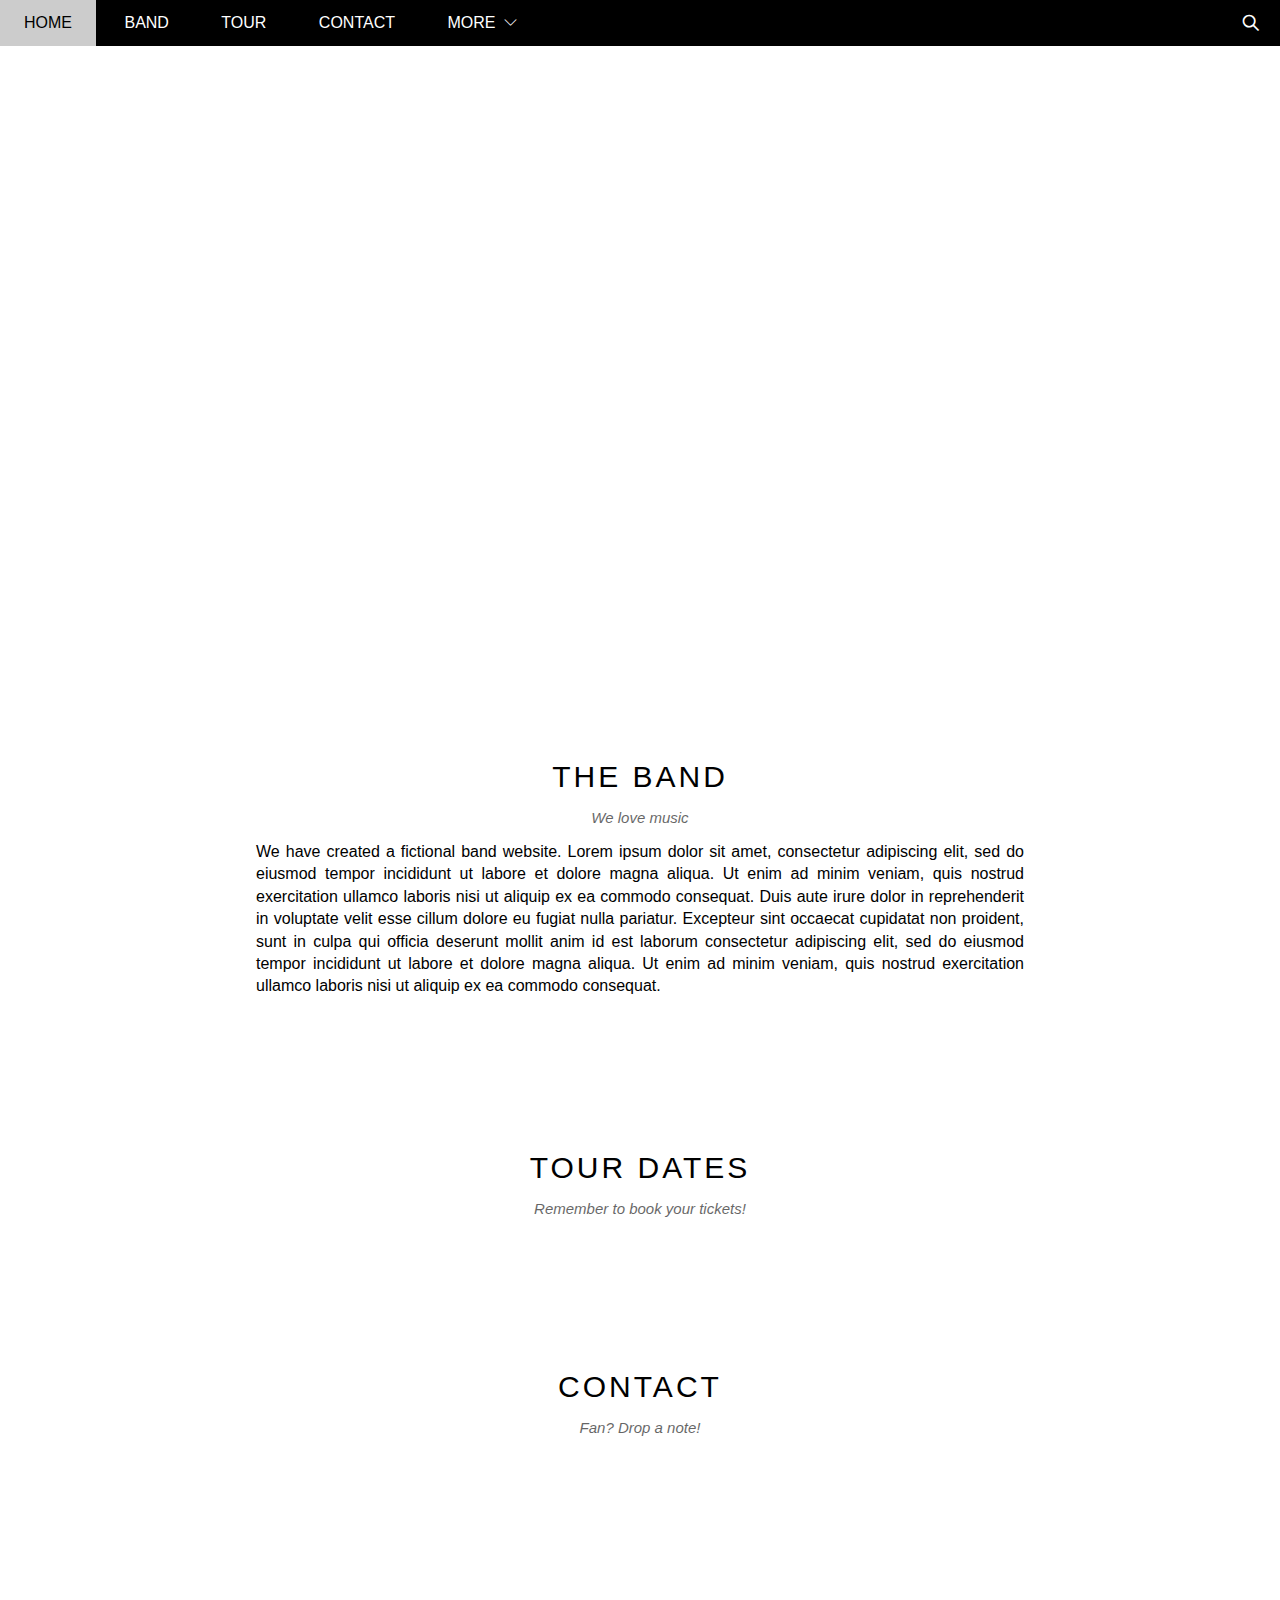
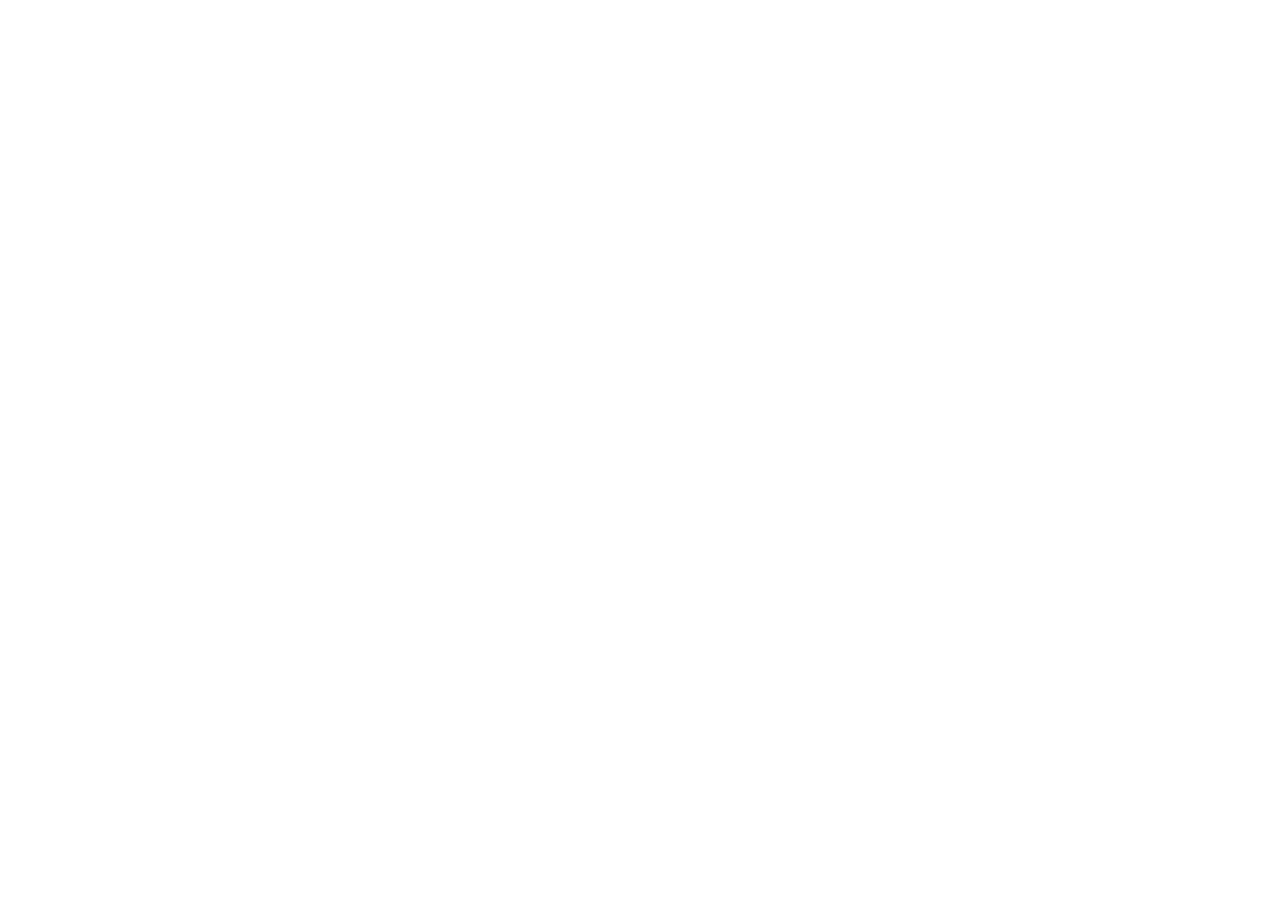
==== w3_band/index.html @ b9af2c39 "The Band website" ====
<!DOCTYPE html>
<html lang="en">
<head>
    <meta charset="UTF-8">
    <meta name="viewport" content="width=device-width, initial-scale=1.0">
    <title>Document</title>
    <link rel="stylesheet" href="./assets/css/style.css">
    <link rel="stylesheet" href="./assets/fonts/themify-icons/themify-icons.css">
</head>
<body>
    <div id="main">
        <div id="header">
            <!--Begin nav-->
            <ul id="nav">
                <li><a href="">Home</a></li>
                <li><a href="">Band</a></li>
                <li><a href="">Tour</a></li>
                <li><a href="">Contact</a></li>
                <li>
                    <a href="">
                        More&nbsp;
                        <i class="nav-arrow-down ti-angle-down"></i>
                    </a>
                    <ul class="subnav">
                        <li><a href="">Merchandise</a></li>
                        <li><a href="">Extras</a></li>
                        <li><a href="">Media</a></li>
                    </ul>
                </li>
            </ul>
            <!--End nav-->
            <!--Begin search-->
            <div class="search-btn">
                <i class="search-icon ti-search"></i>
            </div>
            <!--End search-->
        </div>
        <div id="slider">
            <div class="text-content">
                <h2 class="text-title">Chicago</h2>
                <p class="text-desc">Nghiêm Xuân Hiếu is the leader of our band</p>
            </div>
        </div>
        <div id="content">
            <div class="section">
                <h2 class="section-title">THE BAND</h2>
                <i class="section-sub-title">We love music</i>
                <p class="about-desc">
                    We have created a fictional band website. Lorem ipsum dolor sit amet, consectetur adipiscing elit, sed do eiusmod tempor incididunt ut labore et dolore magna aliqua. Ut enim ad minim veniam, quis nostrud exercitation ullamco laboris nisi ut aliquip ex ea commodo consequat. Duis aute irure dolor in reprehenderit in voluptate velit esse cillum dolore eu fugiat nulla pariatur. Excepteur sint occaecat cupidatat non proident, sunt in culpa qui officia deserunt mollit anim id est laborum consectetur adipiscing elit, sed do eiusmod tempor incididunt ut labore et dolore magna aliqua. Ut enim ad minim veniam, quis nostrud exercitation ullamco laboris nisi ut aliquip ex ea commodo consequat.

                </p>

            </div>
            <div class="section">
                <h2 class="section-title">TOUR DATES</h2>
                <i class="section-sub-title">Remember to book your tickets!</i>
                
            </div>
            <div class="section">
                <h2 class="section-title">CONTACT</h2>
                <i class="section-sub-title">Fan? Drop a note!</i>
                
            </div>
        </div>
        <div id="footer">

        </div>
    </div>
</body>
</html>
---- w3_band/assets/css/style.css ----
/* Reset CSS */
* {
    padding: 0;
    margin: 0;
    box-sizing: border-box;
}

html {
    font-family: Arial, Helvetica, sans-serif;
}

/* 
1. Từ ngoài vào trong
2. Từ trên xuống dưới
3. Tổng quan đến chi tiết
*/

/* 
1. Vị trí
2. Kích thước (width, height)
3. Màu sắc
4. Kiểu dáng (kiểu chữ, tròn, vuông, ...)
*/

#main {

}

#header {
    height: 46px;
    background-color: black;
    position: fixed;
    top: 0;
    left: 0;
    right: 0;
    z-index: 1;
}
#nav {
    display: inline-block;
}

#nav, .subnav {
    list-style-type: none;
}

#nav > li {
    display: inline-block;
    
}

#nav li {
    position: relative;
}

#nav .nav-arrow-down {
    font-size: 13px;
    margin-left: auto;
}

#nav > li > a {
    color: white;
    text-transform: uppercase;
}

#nav li a {
    text-decoration: none;
    line-height: 46px;
    padding: 0 24px;
    display: block;
}

#nav li:hover .subnav {
    display: block;
}

#nav > li:hover > a,
#nav .subnav li:hover a {
    color: black;
    background-color: #ccc;
}

#nav .subnav {
    display: none;
    min-width: 160px;
    position: absolute;
    background-color: #fff;
    box-shadow: 0 0 10px rgba(0, 0, 0, 0.3);
    top: 100%;
    left: 0;
}

#nav .subnav a {
    color: black;
    padding: 0 12px;
    line-height: 38px;
}

#nav .subnav li {
    color: black;
}

#header .search-btn {
    float: right;
    padding: 0 21px;
}

#header .search-btn:hover {
    background-color: #ff4336;
    cursor: pointer;
}

#header .search-icon {
    color: #fff;
    font-size: 16px;
    line-height: 46px;
    font-weight: bold;

}

#slider {
    margin-top: 46px;
    background: url(/HTML-CSS/w3_band/assets/img/slider/chicago.jpg) top center / cover no-repeat;
    padding-top: 50%;
    position: relative;
}

#slider .text-content {
    position: absolute;
    right: 0;
    left: 0;
    bottom: 47px;
    color: #fff;
    text-align: center;
    /* width: 100%; */
    /* OR */
    /* transform: translateX(-50%); */
}

#slider .text-title {
    font-weight: 500;
    font-size: 24px;
    margin: 10px 0;
}

#slider .text-desc {
    font-size: 15px;
    margin: 15px 0 0 0;

}

#content {
    height: 1820px;
}

#content .section {
    width: 800px;
    margin: 0 auto;
    text-align: center;
    padding: 64px 16px;
}

#content .section .section-title {
    margin: 10px auto;
    font-weight: 500;
    letter-spacing: 3px;
    font-size: 30px;

}

#content .section .section-sub-title {
    font-size: 15px;
    opacity: 0.6;
    margin: 15px auto;
    display: block;

}

#content .section .about-desc {
    text-align: justify;
    margin: 15px auto;
    line-height: 1.4;

}


#footer {

}
---- w3_band/assets/fonts/themify-icons/themify-icons.css ----
@font-face {
	font-family: 'themify';
	src:url('fonts/themify.eot?-fvbane');
	src:url('fonts/themify.eot?#iefix-fvbane') format('embedded-opentype'),
		url('fonts/themify.woff?-fvbane') format('woff'),
		url('fonts/themify.ttf?-fvbane') format('truetype'),
		url('fonts/themify.svg?-fvbane#themify') format('svg');
	font-weight: normal;
	font-style: normal;
}

[class^="ti-"], [class*=" ti-"] {
	font-family: 'themify';
	speak: none;
	font-style: normal;
	font-weight: normal;
	font-variant: normal;
	text-transform: none;
	line-height: 1;

	/* Better Font Rendering =========== */
	-webkit-font-smoothing: antialiased;
	-moz-osx-font-smoothing: grayscale;
}

.ti-wand:before {
	content: "\e600";
}
.ti-volume:before {
	content: "\e601";
}
.ti-user:before {
	content: "\e602";
}
.ti-unlock:before {
	content: "\e603";
}
.ti-unlink:before {
	content: "\e604";
}
.ti-trash:before {
	content: "\e605";
}
.ti-thought:before {
	content: "\e606";
}
.ti-target:before {
	content: "\e607";
}
.ti-tag:before {
	content: "\e608";
}
.ti-tablet:before {
	content: "\e609";
}
.ti-star:before {
	content: "\e60a";
}
.ti-spray:before {
	content: "\e60b";
}
.ti-signal:before {
	content: "\e60c";
}
.ti-shopping-cart:before {
	content: "\e60d";
}
.ti-shopping-cart-full:before {
	content: "\e60e";
}
.ti-settings:before {
	content: "\e60f";
}
.ti-search:before {
	content: "\e610";
}
.ti-zoom-in:before {
	content: "\e611";
}
.ti-zoom-out:before {
	content: "\e612";
}
.ti-cut:before {
	content: "\e613";
}
.ti-ruler:before {
	content: "\e614";
}
.ti-ruler-pencil:before {
	content: "\e615";
}
.ti-ruler-alt:before {
	content: "\e616";
}
.ti-bookmark:before {
	content: "\e617";
}
.ti-bookmark-alt:before {
	content: "\e618";
}
.ti-reload:before {
	content: "\e619";
}
.ti-plus:before {
	content: "\e61a";
}
.ti-pin:before {
	content: "\e61b";
}
.ti-pencil:before {
	content: "\e61c";
}
.ti-pencil-alt:before {
	content: "\e61d";
}
.ti-paint-roller:before {
	content: "\e61e";
}
.ti-paint-bucket:before {
	content: "\e61f";
}
.ti-na:before {
	content: "\e620";
}
.ti-mobile:before {
	content: "\e621";
}
.ti-minus:before {
	content: "\e622";
}
.ti-medall:before {
	content: "\e623";
}
.ti-medall-alt:before {
	content: "\e624";
}
.ti-marker:before {
	content: "\e625";
}
.ti-marker-alt:before {
	content: "\e626";
}
.ti-arrow-up:before {
	content: "\e627";
}
.ti-arrow-right:before {
	content: "\e628";
}
.ti-arrow-left:before {
	content: "\e629";
}
.ti-arrow-down:before {
	content: "\e62a";
}
.ti-lock:before {
	content: "\e62b";
}
.ti-location-arrow:before {
	content: "\e62c";
}
.ti-link:before {
	content: "\e62d";
}
.ti-layout:before {
	content: "\e62e";
}
.ti-layers:before {
	content: "\e62f";
}
.ti-layers-alt:before {
	content: "\e630";
}
.ti-key:before {
	content: "\e631";
}
.ti-import:before {
	content: "\e632";
}
.ti-image:before {
	content: "\e633";
}
.ti-heart:before {
	content: "\e634";
}
.ti-heart-broken:before {
	content: "\e635";
}
.ti-hand-stop:before {
	content: "\e636";
}
.ti-hand-open:before {
	content: "\e637";
}
.ti-hand-drag:before {
	content: "\e638";
}
.ti-folder:before {
	content: "\e639";
}
.ti-flag:before {
	content: "\e63a";
}
.ti-flag-alt:before {
	content: "\e63b";
}
.ti-flag-alt-2:before {
	content: "\e63c";
}
.ti-eye:before {
	content: "\e63d";
}
.ti-export:before {
	content: "\e63e";
}
.ti-exchange-vertical:before {
	content: "\e63f";
}
.ti-desktop:before {
	content: "\e640";
}
.ti-cup:before {
	content: "\e641";
}
.ti-crown:before {
	content: "\e642";
}
.ti-comments:before {
	content: "\e643";
}
.ti-comment:before {
	content: "\e644";
}
.ti-comment-alt:before {
	content: "\e645";
}
.ti-close:before {
	content: "\e646";
}
.ti-clip:before {
	content: "\e647";
}
.ti-angle-up:before {
	content: "\e648";
}
.ti-angle-right:before {
	content: "\e649";
}
.ti-angle-left:before {
	content: "\e64a";
}
.ti-angle-down:before {
	content: "\e64b";
}
.ti-check:before {
	content: "\e64c";
}
.ti-check-box:before {
	content: "\e64d";
}
.ti-camera:before {
	content: "\e64e";
}
.ti-announcement:before {
	content: "\e64f";
}
.ti-brush:before {
	content: "\e650";
}
.ti-briefcase:before {
	content: "\e651";
}
.ti-bolt:before {
	content: "\e652";
}
.ti-bolt-alt:before {
	content: "\e653";
}
.ti-blackboard:before {
	content: "\e654";
}
.ti-bag:before {
	content: "\e655";
}
.ti-move:before {
	content: "\e656";
}
.ti-arrows-vertical:before {
	content: "\e657";
}
.ti-arrows-horizontal:before {
	content: "\e658";
}
.ti-fullscreen:before {
	content: "\e659";
}
.ti-arrow-top-right:before {
	content: "\e65a";
}
.ti-arrow-top-left:before {
	content: "\e65b";
}
.ti-arrow-circle-up:before {
	content: "\e65c";
}
.ti-arrow-circle-right:before {
	content: "\e65d";
}
.ti-arrow-circle-left:before {
	content: "\e65e";
}
.ti-arrow-circle-down:before {
	content: "\e65f";
}
.ti-angle-double-up:before {
	content: "\e660";
}
.ti-angle-double-right:before {
	content: "\e661";
}
.ti-angle-double-left:before {
	content: "\e662";
}
.ti-angle-double-down:before {
	content: "\e663";
}
.ti-zip:before {
	content: "\e664";
}
.ti-world:before {
	content: "\e665";
}
.ti-wheelchair:before {
	content: "\e666";
}
.ti-view-list:before {
	content: "\e667";
}
.ti-view-list-alt:before {
	content: "\e668";
}
.ti-view-grid:before {
	content: "\e669";
}
.ti-uppercase:before {
	content: "\e66a";
}
.ti-upload:before {
	content: "\e66b";
}
.ti-underline:before {
	content: "\e66c";
}
.ti-truck:before {
	content: "\e66d";
}
.ti-timer:before {
	content: "\e66e";
}
.ti-ticket:before {
	content: "\e66f";
}
.ti-thumb-up:before {
	content: "\e670";
}
.ti-thumb-down:before {
	content: "\e671";
}
.ti-text:before {
	content: "\e672";
}
.ti-stats-up:before {
	content: "\e673";
}
.ti-stats-down:before {
	content: "\e674";
}
.ti-split-v:before {
	content: "\e675";
}
.ti-split-h:before {
	content: "\e676";
}
.ti-smallcap:before {
	content: "\e677";
}
.ti-shine:before {
	content: "\e678";
}
.ti-shift-right:before {
	content: "\e679";
}
.ti-shift-left:before {
	content: "\e67a";
}
.ti-shield:before {
	content: "\e67b";
}
.ti-notepad:before {
	content: "\e67c";
}
.ti-server:before {
	content: "\e67d";
}
.ti-quote-right:before {
	content: "\e67e";
}
.ti-quote-left:before {
	content: "\e67f";
}
.ti-pulse:before {
	content: "\e680";
}
.ti-printer:before {
	content: "\e681";
}
.ti-power-off:before {
	content: "\e682";
}
.ti-plug:before {
	content: "\e683";
}
.ti-pie-chart:before {
	content: "\e684";
}
.ti-paragraph:before {
	content: "\e685";
}
.ti-panel:before {
	content: "\e686";
}
.ti-package:before {
	content: "\e687";
}
.ti-music:before {
	content: "\e688";
}
.ti-music-alt:before {
	content: "\e689";
}
.ti-mouse:before {
	content: "\e68a";
}
.ti-mouse-alt:before {
	content: "\e68b";
}
.ti-money:before {
	content: "\e68c";
}
.ti-microphone:before {
	content: "\e68d";
}
.ti-menu:before {
	content: "\e68e";
}
.ti-menu-alt:before {
	content: "\e68f";
}
.ti-map:before {
	content: "\e690";
}
.ti-map-alt:before {
	content: "\e691";
}
.ti-loop:before {
	content: "\e692";
}
.ti-location-pin:before {
	content: "\e693";
}
.ti-list:before {
	content: "\e694";
}
.ti-light-bulb:before {
	content: "\e695";
}
.ti-Italic:before {
	content: "\e696";
}
.ti-info:before {
	content: "\e697";
}
.ti-infinite:before {
	content: "\e698";
}
.ti-id-badge:before {
	content: "\e699";
}
.ti-hummer:before {
	content: "\e69a";
}
.ti-home:before {
	content: "\e69b";
}
.ti-help:before {
	content: "\e69c";
}
.ti-headphone:before {
	content: "\e69d";
}
.ti-harddrives:before {
	content: "\e69e";
}
.ti-harddrive:before {
	content: "\e69f";
}
.ti-gift:before {
	content: "\e6a0";
}
.ti-game:before {
	content: "\e6a1";
}
.ti-filter:before {
	content: "\e6a2";
}
.ti-files:before {
	content: "\e6a3";
}
.ti-file:before {
	content: "\e6a4";
}
.ti-eraser:before {
	content: "\e6a5";
}
.ti-envelope:before {
	content: "\e6a6";
}
.ti-download:before {
	content: "\e6a7";
}
.ti-direction:before {
	content: "\e6a8";
}
.ti-direction-alt:before {
	content: "\e6a9";
}
.ti-dashboard:before {
	content: "\e6aa";
}
.ti-control-stop:before {
	content: "\e6ab";
}
.ti-control-shuffle:before {
	content: "\e6ac";
}
.ti-control-play:before {
	content: "\e6ad";
}
.ti-control-pause:before {
	content: "\e6ae";
}
.ti-control-forward:before {
	content: "\e6af";
}
.ti-control-backward:before {
	content: "\e6b0";
}
.ti-cloud:before {
	content: "\e6b1";
}
.ti-cloud-up:before {
	content: "\e6b2";
}
.ti-cloud-down:before {
	content: "\e6b3";
}
.ti-clipboard:before {
	content: "\e6b4";
}
.ti-car:before {
	content: "\e6b5";
}
.ti-calendar:before {
	content: "\e6b6";
}
.ti-book:before {
	content: "\e6b7";
}
.ti-bell:before {
	content: "\e6b8";
}
.ti-basketball:before {
	content: "\e6b9";
}
.ti-bar-chart:before {
	content: "\e6ba";
}
.ti-bar-chart-alt:before {
	content: "\e6bb";
}
.ti-back-right:before {
	content: "\e6bc";
}
.ti-back-left:before {
	content: "\e6bd";
}
.ti-arrows-corner:before {
	content: "\e6be";
}
.ti-archive:before {
	content: "\e6bf";
}
.ti-anchor:before {
	content: "\e6c0";
}
.ti-align-right:before {
	content: "\e6c1";
}
.ti-align-left:before {
	content: "\e6c2";
}
.ti-align-justify:before {
	content: "\e6c3";
}
.ti-align-center:before {
	content: "\e6c4";
}
.ti-alert:before {
	content: "\e6c5";
}
.ti-alarm-clock:before {
	content: "\e6c6";
}
.ti-agenda:before {
	content: "\e6c7";
}
.ti-write:before {
	content: "\e6c8";
}
.ti-window:before {
	content: "\e6c9";
}
.ti-widgetized:before {
	content: "\e6ca";
}
.ti-widget:before {
	content: "\e6cb";
}
.ti-widget-alt:before {
	content: "\e6cc";
}
.ti-wallet:before {
	content: "\e6cd";
}
.ti-video-clapper:before {
	content: "\e6ce";
}
.ti-video-camera:before {
	content: "\e6cf";
}
.ti-vector:before {
	content: "\e6d0";
}
.ti-themify-logo:before {
	content: "\e6d1";
}
.ti-themify-favicon:before {
	content: "\e6d2";
}
.ti-themify-favicon-alt:before {
	content: "\e6d3";
}
.ti-support:before {
	content: "\e6d4";
}
.ti-stamp:before {
	content: "\e6d5";
}
.ti-split-v-alt:before {
	content: "\e6d6";
}
.ti-slice:before {
	content: "\e6d7";
}
.ti-shortcode:before {
	content: "\e6d8";
}
.ti-shift-right-alt:before {
	content: "\e6d9";
}
.ti-shift-left-alt:before {
	content: "\e6da";
}
.ti-ruler-alt-2:before {
	content: "\e6db";
}
.ti-receipt:before {
	content: "\e6dc";
}
.ti-pin2:before {
	content: "\e6dd";
}
.ti-pin-alt:before {
	content: "\e6de";
}
.ti-pencil-alt2:before {
	content: "\e6df";
}
.ti-palette:before {
	content: "\e6e0";
}
.ti-more:before {
	content: "\e6e1";
}
.ti-more-alt:before {
	content: "\e6e2";
}
.ti-microphone-alt:before {
	content: "\e6e3";
}
.ti-magnet:before {
	content: "\e6e4";
}
.ti-line-double:before {
	content: "\e6e5";
}
.ti-line-dotted:before {
	content: "\e6e6";
}
.ti-line-dashed:before {
	content: "\e6e7";
}
.ti-layout-width-full:before {
	content: "\e6e8";
}
.ti-layout-width-default:before {
	content: "\e6e9";
}
.ti-layout-width-default-alt:before {
	content: "\e6ea";
}
.ti-layout-tab:before {
	content: "\e6eb";
}
.ti-layout-tab-window:before {
	content: "\e6ec";
}
.ti-layout-tab-v:before {
	content: "\e6ed";
}
.ti-layout-tab-min:before {
	content: "\e6ee";
}
.ti-layout-slider:before {
	content: "\e6ef";
}
.ti-layout-slider-alt:before {
	content: "\e6f0";
}
.ti-layout-sidebar-right:before {
	content: "\e6f1";
}
.ti-layout-sidebar-none:before {
	content: "\e6f2";
}
.ti-layout-sidebar-left:before {
	content: "\e6f3";
}
.ti-layout-placeholder:before {
	content: "\e6f4";
}
.ti-layout-menu:before {
	content: "\e6f5";
}
.ti-layout-menu-v:before {
	content: "\e6f6";
}
.ti-layout-menu-separated:before {
	content: "\e6f7";
}
.ti-layout-menu-full:before {
	content: "\e6f8";
}
.ti-layout-media-right-alt:before {
	content: "\e6f9";
}
.ti-layout-media-right:before {
	content: "\e6fa";
}
.ti-layout-media-overlay:before {
	content: "\e6fb";
}
.ti-layout-media-overlay-alt:before {
	content: "\e6fc";
}
.ti-layout-media-overlay-alt-2:before {
	content: "\e6fd";
}
.ti-layout-media-left-alt:before {
	content: "\e6fe";
}
.ti-layout-media-left:before {
	content: "\e6ff";
}
.ti-layout-media-center-alt:before {
	content: "\e700";
}
.ti-layout-media-center:before {
	content: "\e701";
}
.ti-layout-list-thumb:before {
	content: "\e702";
}
.ti-layout-list-thumb-alt:before {
	content: "\e703";
}
.ti-layout-list-post:before {
	content: "\e704";
}
.ti-layout-list-large-image:before {
	content: "\e705";
}
.ti-layout-line-solid:before {
	content: "\e706";
}
.ti-layout-grid4:before {
	content: "\e707";
}
.ti-layout-grid3:before {
	content: "\e708";
}
.ti-layout-grid2:before {
	content: "\e709";
}
.ti-layout-grid2-thumb:before {
	content: "\e70a";
}
.ti-layout-cta-right:before {
	content: "\e70b";
}
.ti-layout-cta-left:before {
	content: "\e70c";
}
.ti-layout-cta-center:before {
	content: "\e70d";
}
.ti-layout-cta-btn-right:before {
	content: "\e70e";
}
.ti-layout-cta-btn-left:before {
	content: "\e70f";
}
.ti-layout-column4:before {
	content: "\e710";
}
.ti-layout-column3:before {
	content: "\e711";
}
.ti-layout-column2:before {
	content: "\e712";
}
.ti-layout-accordion-separated:before {
	content: "\e713";
}
.ti-layout-accordion-merged:before {
	content: "\e714";
}
.ti-layout-accordion-list:before {
	content: "\e715";
}
.ti-ink-pen:before {
	content: "\e716";
}
.ti-info-alt:before {
	content: "\e717";
}
.ti-help-alt:before {
	content: "\e718";
}
.ti-headphone-alt:before {
	content: "\e719";
}
.ti-hand-point-up:before {
	content: "\e71a";
}
.ti-hand-point-right:before {
	content: "\e71b";
}
.ti-hand-point-left:before {
	content: "\e71c";
}
.ti-hand-point-down:before {
	content: "\e71d";
}
.ti-gallery:before {
	content: "\e71e";
}
.ti-face-smile:before {
	content: "\e71f";
}
.ti-face-sad:before {
	content: "\e720";
}
.ti-credit-card:before {
	content: "\e721";
}
.ti-control-skip-forward:before {
	content: "\e722";
}
.ti-control-skip-backward:before {
	content: "\e723";
}
.ti-control-record:before {
	content: "\e724";
}
.ti-control-eject:before {
	content: "\e725";
}
.ti-comments-smiley:before {
	content: "\e726";
}
.ti-brush-alt:before {
	content: "\e727";
}
.ti-youtube:before {
	content: "\e728";
}
.ti-vimeo:before {
	content: "\e729";
}
.ti-twitter:before {
	content: "\e72a";
}
.ti-time:before {
	content: "\e72b";
}
.ti-tumblr:before {
	content: "\e72c";
}
.ti-skype:before {
	content: "\e72d";
}
.ti-share:before {
	content: "\e72e";
}
.ti-share-alt:before {
	content: "\e72f";
}
.ti-rocket:before {
	content: "\e730";
}
.ti-pinterest:before {
	content: "\e731";
}
.ti-new-window:before {
	content: "\e732";
}
.ti-microsoft:before {
	content: "\e733";
}
.ti-list-ol:before {
	content: "\e734";
}
.ti-linkedin:before {
	content: "\e735";
}
.ti-layout-sidebar-2:before {
	content: "\e736";
}
.ti-layout-grid4-alt:before {
	content: "\e737";
}
.ti-layout-grid3-alt:before {
	content: "\e738";
}
.ti-layout-grid2-alt:before {
	content: "\e739";
}
.ti-layout-column4-alt:before {
	content: "\e73a";
}
.ti-layout-column3-alt:before {
	content: "\e73b";
}
.ti-layout-column2-alt:before {
	content: "\e73c";
}
.ti-instagram:before {
	content: "\e73d";
}
.ti-google:before {
	content: "\e73e";
}
.ti-github:before {
	content: "\e73f";
}
.ti-flickr:before {
	content: "\e740";
}
.ti-facebook:before {
	content: "\e741";
}
.ti-dropbox:before {
	content: "\e742";
}
.ti-dribbble:before {
	content: "\e743";
}
.ti-apple:before {
	content: "\e744";
}
.ti-android:before {
	content: "\e745";
}
.ti-save:before {
	content: "\e746";
}
.ti-save-alt:before {
	content: "\e747";
}
.ti-yahoo:before {
	content: "\e748";
}
.ti-wordpress:before {
	content: "\e749";
}
.ti-vimeo-alt:before {
	content: "\e74a";
}
.ti-twitter-alt:before {
	content: "\e74b";
}
.ti-tumblr-alt:before {
	content: "\e74c";
}
.ti-trello:before {
	content: "\e74d";
}
.ti-stack-overflow:before {
	content: "\e74e";
}
.ti-soundcloud:before {
	content: "\e74f";
}
.ti-sharethis:before {
	content: "\e750";
}
.ti-sharethis-alt:before {
	content: "\e751";
}
.ti-reddit:before {
	content: "\e752";
}
.ti-pinterest-alt:before {
	content: "\e753";
}
.ti-microsoft-alt:before {
	content: "\e754";
}
.ti-linux:before {
	content: "\e755";
}
.ti-jsfiddle:before {
	content: "\e756";
}
.ti-joomla:before {
	content: "\e757";
}
.ti-html5:before {
	content: "\e758";
}
.ti-flickr-alt:before {
	content: "\e759";
}
.ti-email:before {
	content: "\e75a";
}
.ti-drupal:before {
	content: "\e75b";
}
.ti-dropbox-alt:before {
	content: "\e75c";
}
.ti-css3:before {
	content: "\e75d";
}
.ti-rss:before {
	content: "\e75e";
}
.ti-rss-alt:before {
	content: "\e75f";
}
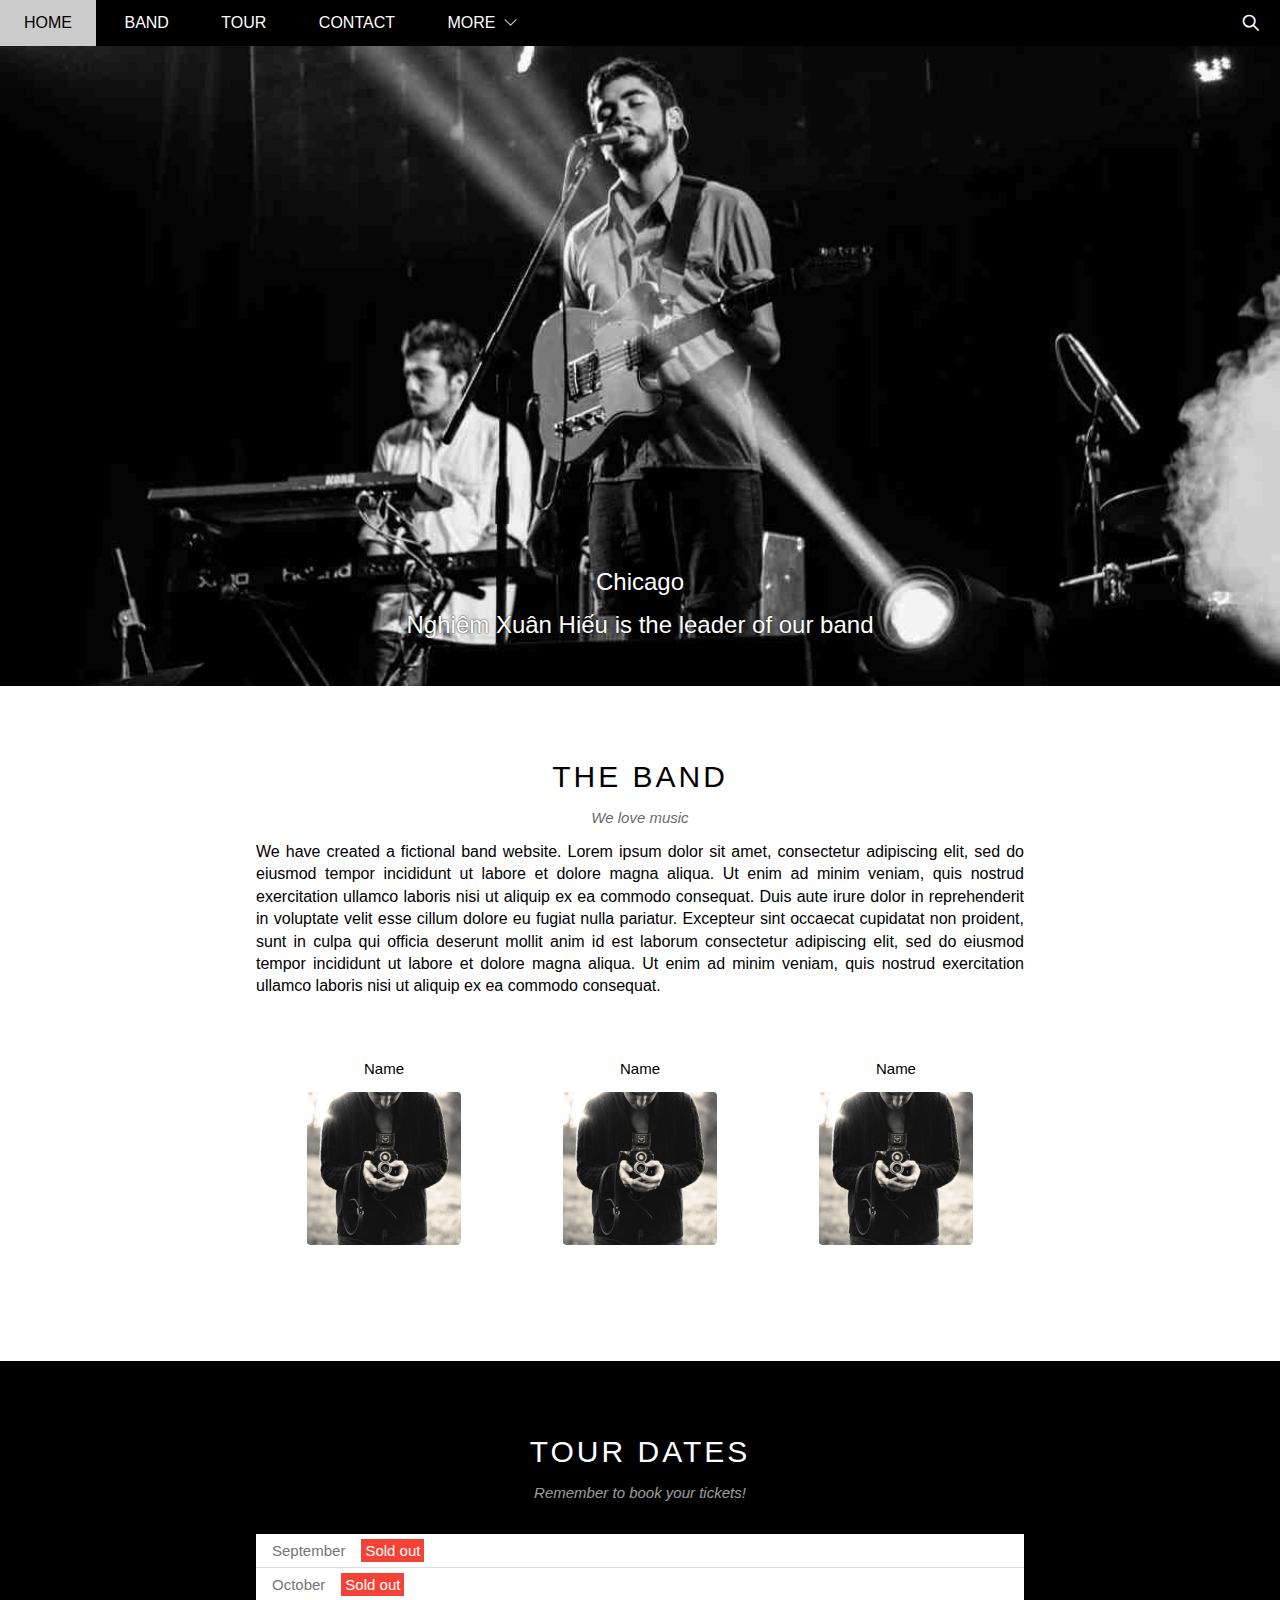
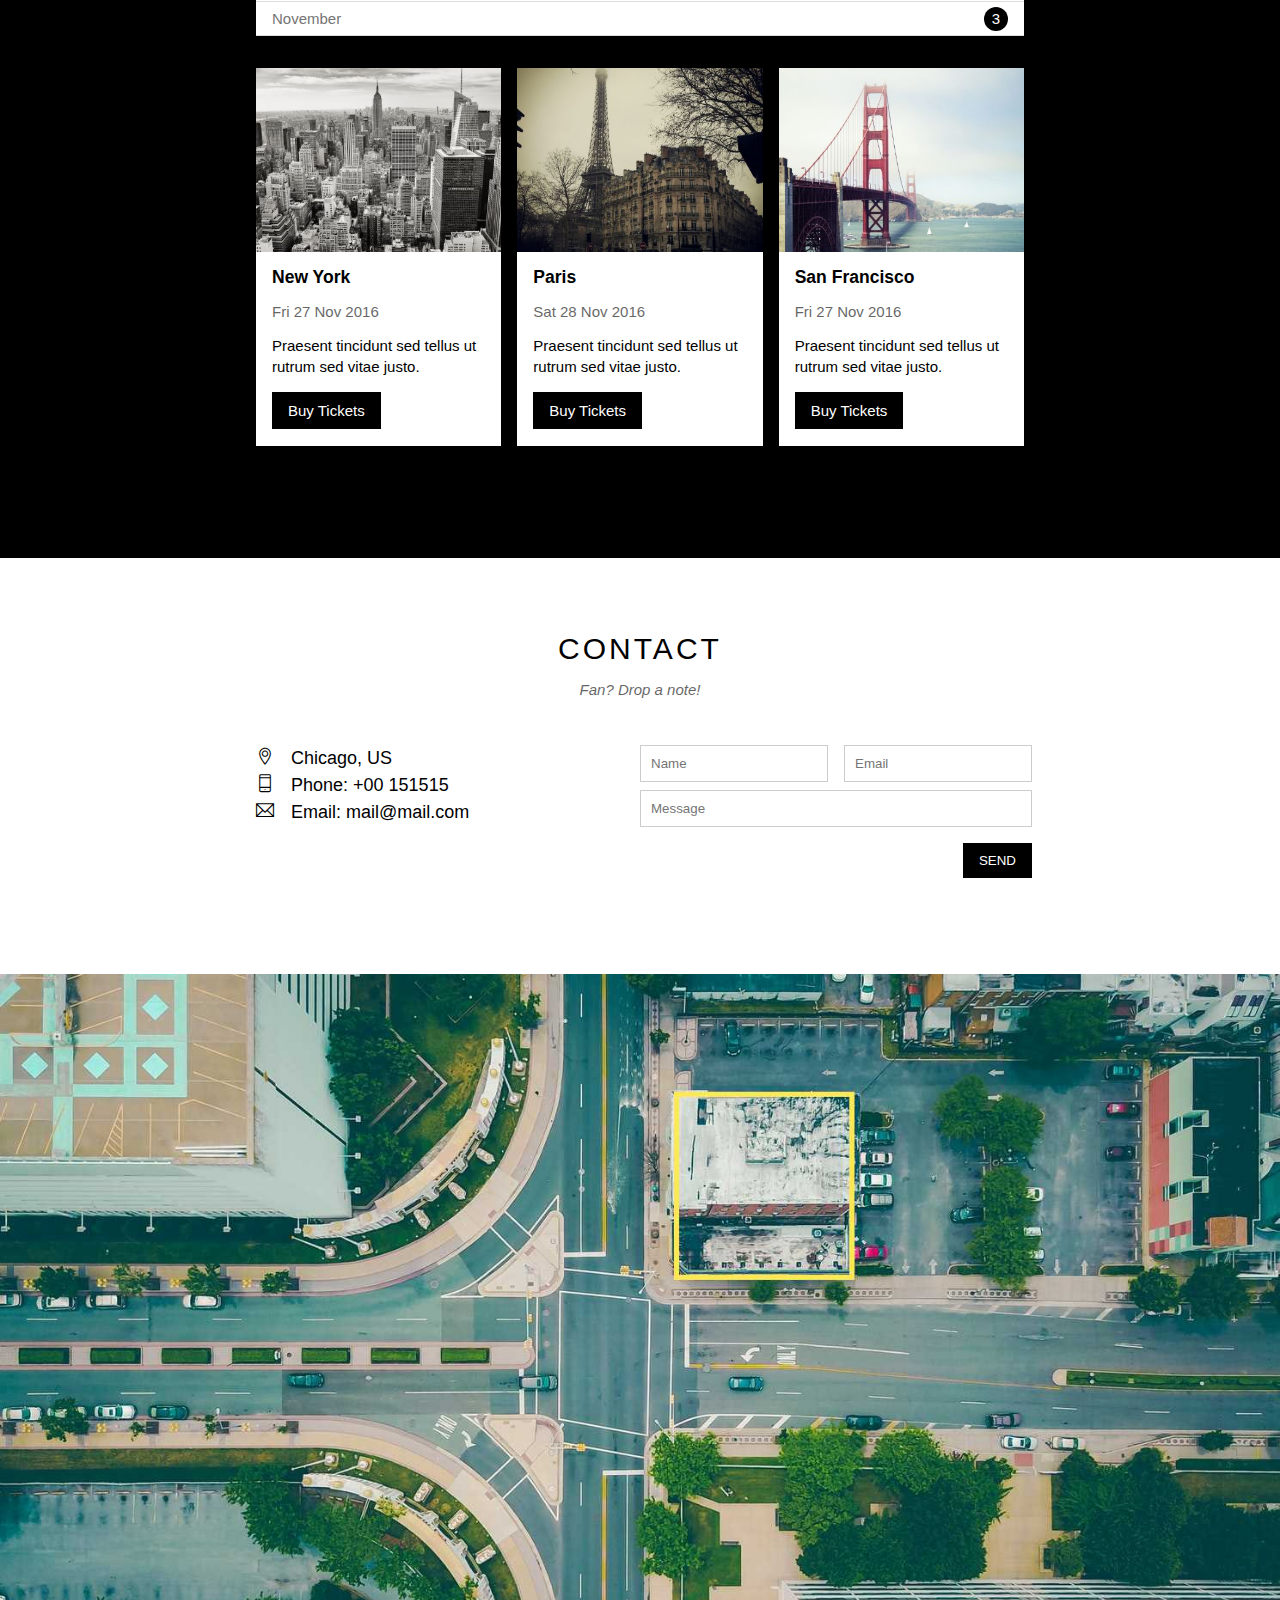
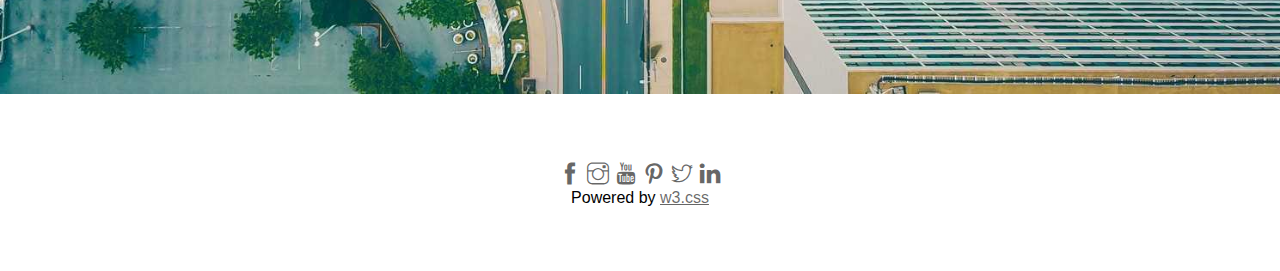
==== commit e49a658e: "The band website responsive done" ====
--- a/w3_band/index.html
+++ b/w3_band/index.html
@@ -3,8 +3,9 @@
 <head>
     <meta charset="UTF-8">
     <meta name="viewport" content="width=device-width, initial-scale=1.0">
-    <title>Document</title>
+    <title>The Band</title>
     <link rel="stylesheet" href="./assets/css/style.css">
+    <link rel="stylesheet" href="./assets/css/responsive.css">
     <link rel="stylesheet" href="./assets/fonts/themify-icons/themify-icons.css">
 </head>
 <body>
@@ -12,19 +13,19 @@
         <div id="header">
             <!--Begin nav-->
             <ul id="nav">
-                <li><a href="">Home</a></li>
-                <li><a href="">Band</a></li>
-                <li><a href="">Tour</a></li>
-                <li><a href="">Contact</a></li>
+                <li><a href="#">Home</a></li>
+                <li><a href="#band">Band</a></li>
+                <li><a href="#tour">Tour</a></li>
+                <li><a href="#contact">Contact</a></li>
                 <li>
-                    <a href="">
+                    <a href="#">
                         More&nbsp;
                         <i class="nav-arrow-down ti-angle-down"></i>
                     </a>
                     <ul class="subnav">
-                        <li><a href="">Merchandise</a></li>
-                        <li><a href="">Extras</a></li>
-                        <li><a href="">Media</a></li>
+                        <li><a href="#">Merchandise</a></li>
+                        <li><a href="#">Extras</a></li>
+                        <li><a href="# ">Media</a></li>
                     </ul>
                 </li>
             </ul>
@@ -32,6 +33,9 @@
             <!--Begin search-->
             <div class="search-btn">
                 <i class="search-icon ti-search"></i>
+            </div>
+            <div id="mobile-menu" class="mobile-menu-btn">
+                <i class="menu-icon ti-menu"></i>
             </div>
             <!--End search-->
         </div>
@@ -42,29 +46,154 @@
             </div>
         </div>
         <div id="content">
-            <div class="section">
+            <!-- About section-->
+            <div id="band" class="section">
                 <h2 class="section-title">THE BAND</h2>
                 <i class="section-sub-title">We love music</i>
                 <p class="about-desc">
                     We have created a fictional band website. Lorem ipsum dolor sit amet, consectetur adipiscing elit, sed do eiusmod tempor incididunt ut labore et dolore magna aliqua. Ut enim ad minim veniam, quis nostrud exercitation ullamco laboris nisi ut aliquip ex ea commodo consequat. Duis aute irure dolor in reprehenderit in voluptate velit esse cillum dolore eu fugiat nulla pariatur. Excepteur sint occaecat cupidatat non proident, sunt in culpa qui officia deserunt mollit anim id est laborum consectetur adipiscing elit, sed do eiusmod tempor incididunt ut labore et dolore magna aliqua. Ut enim ad minim veniam, quis nostrud exercitation ullamco laboris nisi ut aliquip ex ea commodo consequat.
-
                 </p>
-
+                <div class="member-list">
+                    <div class="member-item">
+                        <p class="member-name">Name</p>
+                        <img src="./assets/img/band/member1.jpg" alt="avatar" class="member-avatar">
+                    </div>
+                    <div class="member-item">
+                        <p class="member-name">Name</p>
+                        <img src="./assets/img/band/member1.jpg" alt="avatar" class="member-avatar">
+                    </div>
+                    <div class="member-item">
+                        <p class="member-name">Name</p>
+                        <img src="./assets/img/band/member1.jpg" alt="avatar" class="member-avatar">
+                    </div>
+                    <div class="clear"></div>
+                </div>
             </div>
-            <div class="section">
-                <h2 class="section-title">TOUR DATES</h2>
-                <i class="section-sub-title">Remember to book your tickets!</i>
-                
+            <!-- End section-->
+            <!-- Tour section-->
+            <div id="tour" class="tour-section">
+                <div class="section">
+                    <h2 class="section-title text-white">TOUR DATES</h2>
+                    <i class="section-sub-title text-white">Remember to book your tickets!</i>
+                    <br>
+                    <ul class="tickets-list">
+                        <li>September<span class="sold-out text-white">Sold out</span></li>
+                        <li>October<span class="sold-out text-white">Sold out</span></li>
+                        <li>November <span class="quantity text-white">3</span></li>
+                    </ul>
+                    <!-- Places -->
+                    <div class="places-list">
+                        <div class="place-item">
+                            <img src="./assets/img/places/newyork.jpg" alt="NewYork" class="place-img">
+                            <div class="place-body">
+                                <h3 class="place-heading">New York</h3>
+                                <p class="place-time">Fri 27 Nov 2016</p>
+                                <p class="place-desc">Praesent tincidunt sed tellus ut rutrum sed vitae justo.</p>
+                                <a href="#" class="place-buy-btn text-white">Buy Tickets</a>
+                            </div>
+                        </div>
+                        <div class="place-item">
+                            <img src="./assets/img/places/paris.jpg" alt="NewYork" class="place-img">
+                            <div class="place-body">
+                                <h3 class="place-heading">Paris</h3>
+                                <p class="place-time">Sat 28 Nov 2016</p>
+                                <p class="place-desc">Praesent tincidunt sed tellus ut rutrum sed vitae justo.</p>
+                                <a href="#" class="place-buy-btn text-white">Buy Tickets</a>
+                            </div>
+                        </div>
+                        <div class="place-item">
+                            <img src="./assets/img/places/sanfran.jpg" alt="NewYork" class="place-img">
+                            <div class="place-body">
+                                <h3 class="place-heading">San Francisco</h3>
+                                <p class="place-time">Fri 27 Nov 2016</p>
+                                <p class="place-desc">Praesent tincidunt sed tellus ut rutrum sed vitae justo.</p>
+                                <a href="#" class="place-buy-btn text-white">Buy Tickets</a>
+                            </div>
+                        </div>
+                        <div class="clear"></div>
+                    </div>
+                </div>
             </div>
-            <div class="section">
+            <!-- End section-->
+            <!-- Contact section-->
+            <div id="contact" class="section">
                 <h2 class="section-title">CONTACT</h2>
                 <i class="section-sub-title">Fan? Drop a note!</i>
-                
+
+                <div class="row contact-content">
+                    <div class="col col-half s-col-full contact-info">
+                        <p><i class="ti-location-pin"></i> Chicago, US</p>
+                        <p><i class="ti-mobile"></i> Phone: +00 151515</p>
+                        <p><i class="ti-email"></i> Email: mail@mail.com</p>
+                    </div>
+                    
+                    <div class="col col-half s-col-full contact-form">
+                        <form action="" >
+                            <div class="row" style="margin: 0 -16px 8px -16px">
+                                <div class="col col-half s-col-full ">
+                                    <input type="text" name="" id="" placeholder="Name" class="form-control" required>
+                                </div>
+                                <div class="col col-half s-col-full s-mt-8">
+                                    <input type="email" name="" id="" placeholder="Email"  class="form-control" required>
+                                </div>
+                            </div>
+                            <div class="row" style="margin: 0 -16px 8px -16px">
+                                <div class="col col-full">
+                                    <input type="text" name="" id="" placeholder="Message"  class="form-control" required>
+                                </div>
+                            </div>
+                            <input class="form-submit-btn" type="submit" value="SEND">
+                        </form>
+                        
+                    </div>
+                </div>
+            </div>
+            <!-- End section-->
+            <div class="map-section">
+                <img src="./assets/img/map.jpg" alt="Map">
             </div>
         </div>
+
         <div id="footer">
-
+            <div class="social">
+                <a href=""><i class="ti-facebook"></i></a>
+                <a href=""><i class="ti-instagram"></i></a>
+                <a href=""><i class="ti-youtube"></i></a>
+                <a href=""><i class="ti-pinterest"></i></a>
+                <a href=""><i class="ti-twitter"></i></a>
+                <a href=""><i class="ti-linkedin"></i></a>
+            </div>
+            <p class="copy-right">Powered by <a href="">w3.css</a></p>
         </div>
     </div>
+    <script>
+        var header = document.getElementById('header');
+        var mobileMenu = document.getElementById('mobile-menu');
+        var headerHeight = header.clientHeight;
+        
+        //Đóng, mở mobile menu
+        mobileMenu.onclick = function(){
+            var isClosed = header.clientHeight === headerHeight;
+            if (isClosed) {
+                header.style.height = 'auto';
+            } else {
+                header.style.height = null;
+            }
+        } 
+
+        //Tự động đóng khi chọn menu
+        var menuItems = document.querySelectorAll('#nav li a[href*="#"]');
+        for(var i=0; i< menuItems.length; i++) {
+            var menuItem = menuItems[i];
+            menuItem.onclick = function(event) {
+                var isParentMenu = this.nextElementSibling && this.nextElementSibling.classList.contains('subnav')
+                if(isParentMenu) {
+                    event.preventDefault();
+                } else {
+                    header.style.height = null;
+                }
+            }
+        }
+    </script>
 </body>
 </html>--- a/w3_band/assets/css/style.css
+++ b/w3_band/assets/css/style.css
@@ -6,6 +6,7 @@
 }
 
 html {
+    scroll-behavior: smooth;
     font-family: Arial, Helvetica, sans-serif;
 }
 
@@ -21,9 +22,45 @@
 3. Màu sắc
 4. Kiểu dáng (kiểu chữ, tròn, vuông, ...)
 */
-
-#main {
-
+.row {
+    margin-left: -8px;
+    margin-right: -8px;
+}
+
+.row::after {
+    content: "";
+    display: block;
+    clear: both;
+}
+
+.col {
+    float:left;
+    padding-left: 8px;
+    padding-right: 8px;
+}
+
+.col-third {
+    width: 33.3333%
+}
+
+.col-half {
+    width: 50%;
+}
+
+.col-full {
+    width: 100%;
+}
+
+.clear {
+    clear: both;
+}
+
+.text-white {
+    color: #fff !important;
+}
+
+.text-center {
+    text-align: center im !important;
 }
 
 #header {
@@ -99,6 +136,14 @@
     color: black;
 }
 
+#header .mobile-menu-btn {
+    position: absolute;
+    top: 0;
+    right: 0;
+    display: none;
+}
+
+#header .mobile-menu-btn,
 #header .search-btn {
     float: right;
     padding: 0 21px;
@@ -109,6 +154,15 @@
     cursor: pointer;
 }
 
+#header .mobile-menu-btn:hover {
+    background-color: #ccc;
+}
+
+#header .mobile-menu-btn:hover .menu-icon{
+    color: black;
+}
+
+#header .menu-icon,
 #header .search-icon {
     color: #fff;
     font-size: 16px;
@@ -119,7 +173,7 @@
 
 #slider {
     margin-top: 46px;
-    background: url(/HTML-CSS/w3_band/assets/img/slider/chicago.jpg) top center / cover no-repeat;
+    background: url(../img/slider/chicago.jpg) top center / cover no-repeat;
     padding-top: 50%;
     position: relative;
 }
@@ -143,20 +197,19 @@
 }
 
 #slider .text-desc {
-    font-size: 15px;
+    font-size: 24px;
     margin: 15px 0 0 0;
-
-}
-
-#content {
-    height: 1820px;
+    text-shadow: 0 0 2px #000;
+
 }
 
 #content .section {
     width: 800px;
+    max-width: 100%;
     margin: 0 auto;
     text-align: center;
     padding: 64px 16px;
+    /* overflow: hidden; */
 }
 
 #content .section .section-title {
@@ -179,10 +232,193 @@
     text-align: justify;
     margin: 15px auto;
     line-height: 1.4;
-
-}
-
+}
+
+#content .member-list {
+    padding: 32px 0px;
+}
+
+#content .member-item {
+    float: left;
+    width: 33.3333%;
+}
+
+#content .member-name {
+    margin: 15px auto;
+    font-size: 15px;
+}
+
+#content .member-avatar {
+    width: 60%;
+    margin-bottom: 16px;
+    border-radius: 4px;
+}
+
+/* Tour section */
+#content .tour-section {
+    background-color: #000;
+}
+
+#content .tickets-list {
+    background: white;
+}
+
+#content .tickets-list li {
+    font-size: 15px;
+    padding: 8px 16px;
+    text-align: left;
+    border-bottom: 1px solid #ddd;
+    color: #757575;
+    list-style-type: none;
+}
+
+.tickets-list .sold-out {
+    background-color: #f44336;
+    padding: 3px 4px;
+    margin-left: 16px;
+}
+
+.tickets-list .quantity {
+    float: right;
+    width: 24px;
+    background-color: #000;
+    border-radius: 50%;
+    text-align: center;
+    line-height: 24px;
+    margin-top: -3px
+}
+
+.tour-section .places-list {
+    margin: 0 -16px;
+    padding: 32px 8px;
+
+}
+
+/* Places */
+.places-list .place-item {
+    margin-bottom: 16px;
+    padding: 0px 8px;
+    float: left;
+    width: 33.3333%;
+    font-size: 15px;
+
+}
+
+.places-list .place-img {
+    width: 100%;
+    display: block;
+}
+
+.places-list .place-img:hover {
+    opacity: 0.6;
+}
+
+.places-list .place-body {
+    background-color: #fff;
+    text-align: left;
+    padding: 0.01em 16px;
+
+}
+
+.place-body .place-heading {
+    font-weight: bold;
+    margin: 15px auto;
+}
+
+.place-body .place-time {
+    margin: 15px auto;
+    opacity: 0.6;
+}
+
+.place-body .place-desc {
+    margin: 15px auto;
+    line-height: 1.4;
+}
+
+.place-body .place-buy-btn {
+    margin-bottom: 16px;
+    padding: 10px 16px;
+    display: inline-block;
+    background-color: #000;
+    text-decoration: none;
+}
+
+.place-body .place-buy-btn:hover {
+    color: #000 !important;
+    background-color: #ccc;
+}
+
+/* Contact form */
+.contact-content {
+    padding: 32px 0;
+    text-align: left;
+}
+.contact-info {
+    font-size: 18px;
+    line-height: 1.5;
+}
+
+.contact-info i[class*="ti-"] {
+    width: 30px;
+    display: inline-block;
+    text-align: left;
+}
+
+.contact-form {
+    font-size: 15px;
+}
+
+.contact-form .form-control {
+    padding: 10px;
+    border: 1px solid #ccc;
+    width: 100%;
+    outline: none;
+}
+
+.form-submit-btn {
+    color: #fff;
+    background-color: #000;
+    border: none;
+    float: right;
+    padding: 10px 16px;
+    margin-right: -8px;
+    margin-left: -8px;
+    margin-top: 8px;
+}
+
+.form-submit-btn:hover {
+    background-color: #ccc;
+    color: #000;
+    cursor: pointer;
+}
+
+.map-section {
+}
+
+.map-section img {
+    width: 100%;
+}
 
 #footer {
-
+    padding: 64px 16px;
+    text-align: center;
+}
+
+#footer .social {
+    font-size: 22px;
+}
+
+#footer .social a {
+    color:rgba(0, 0, 0, 0.6);
+    text-decoration: none;
+}
+
+#footer .social a:hover,
+#footer .copy-right a:hover {
+    opacity: 0.3;
+}
+
+#footer .copy-right a {
+    margin-top: 15px;
+    color:rgba(0, 0, 0, 0.6);
 }--- a/w3_band/assets/css/responsive.css
+++ b/w3_band/assets/css/responsive.css
@@ -0,0 +1,69 @@
+/* PC */
+@media (min-width: 64em) {
+
+}
+
+/* Tablet */
+@media (min-width: 46.25em) and (max-width: 63.9375em) {
+
+}
+
+/* Mobile */
+@media (max-width: 46.1875em) {
+    #header {
+        overflow: hidden;
+    }
+    #header .search-btn {
+        display: none;
+    }
+    #header .mobile-menu-btn {
+        display: block;
+    }
+    #nav {
+        display: block;
+    }
+
+    #nav > li {
+        display: block;
+        
+    }
+
+    #nav > li:first-child {
+        display: inline-block;
+    }
+
+    #nav .subnav {
+        position: initial;
+        background-color: #333;
+    }
+
+    #nav .subnav a {
+        color: white;
+        padding: 0.1875em 2.5625em;
+    }
+    
+    #content .member-item {
+        width: 100%;
+    }
+
+    .places-list .place-item {
+        width: 100%;
+    }
+
+    .contact-form {
+        margin-top: 1em;
+    }
+
+    .s-full-width,
+    .s-col-full {
+        width: 100% !important;
+    }
+    
+    .s-mt-8 {
+        margin-top: 0.5em !important;
+    }
+
+    .form-submit-btn {
+        width: -webkit-fill-available;
+    }
+}
